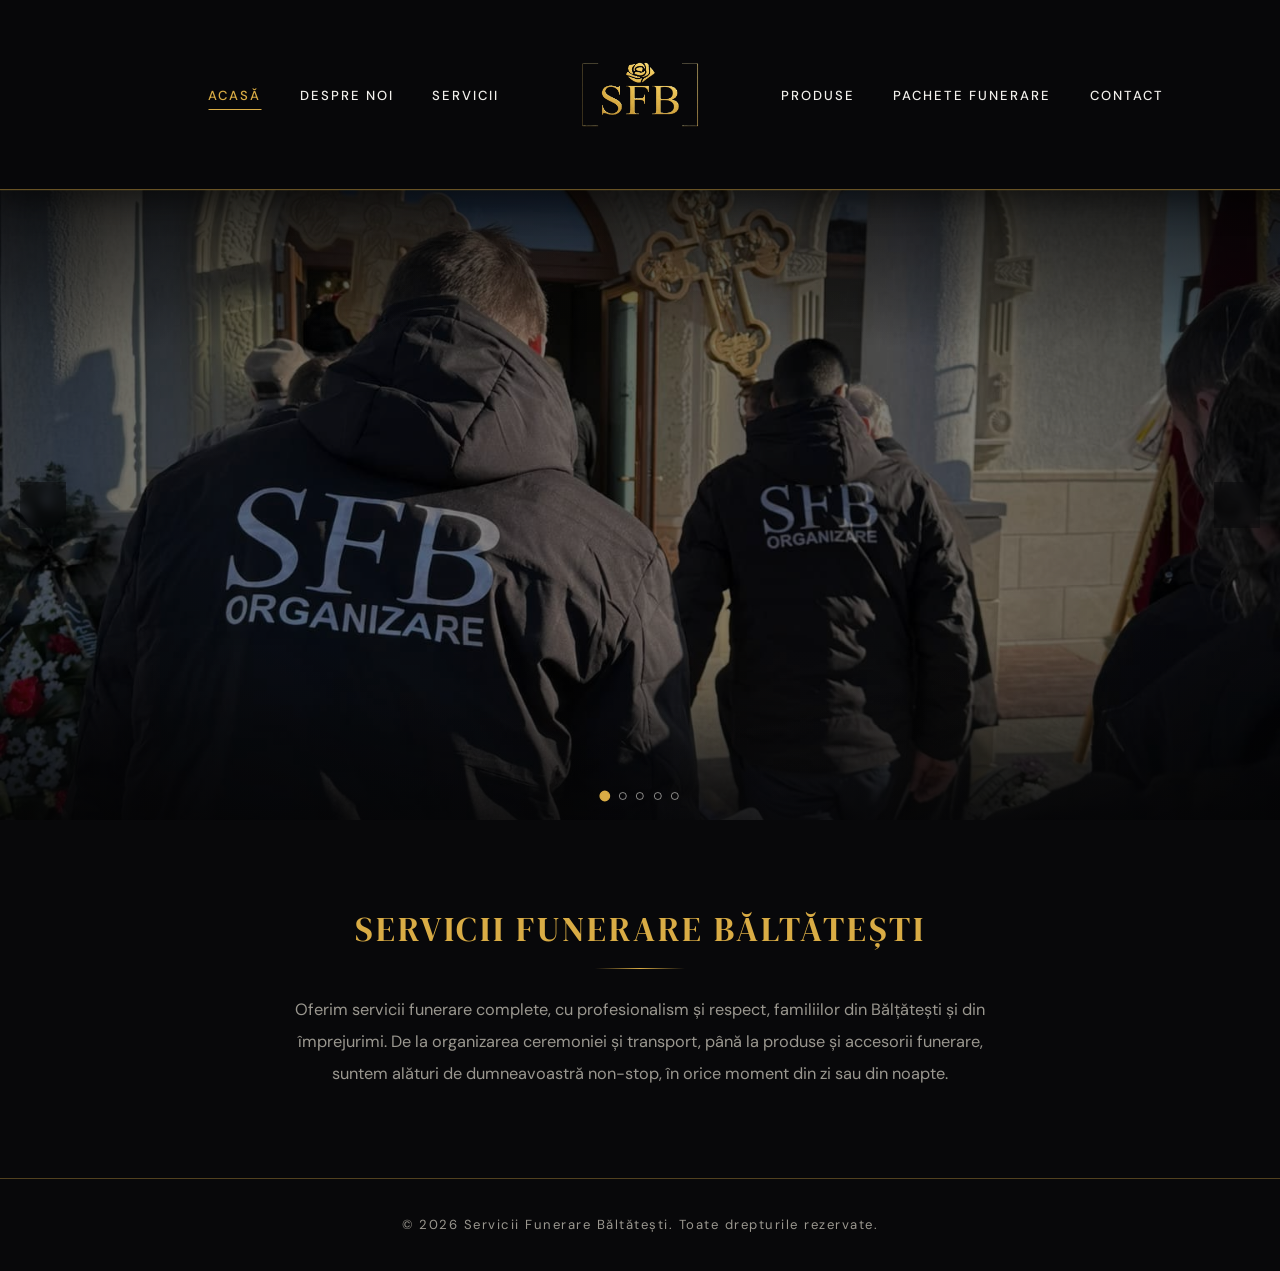
==== index.html @ 8119a098 "90%" ====
<!DOCTYPE html>
<html lang="ro">
<head>
  <meta charset="UTF-8">
  <meta name="viewport" content="width=device-width, initial-scale=1.0">
  <title>Acasă - Site Proiect</title>
  <link rel="preconnect" href="https://fonts.googleapis.com">
  <link rel="preconnect" href="https://fonts.gstatic.com" crossorigin>
  <link href="https://fonts.googleapis.com/css2?family=DM+Serif+Display:ital@0;1&family=DM+Sans:ital,wght@0,400;0,500;0,600;0,700;1,400&display=swap" rel="stylesheet">
  <link rel="stylesheet" href="style.css">
</head>
<body>

  <header>
    <nav>
      <ul class="nav-links nav-links-left">
        <li><a href="index.html" class="active">Acasă</a></li>
        <li><a href="despre.html">Despre noi</a></li>
        <li><a href="servicii.html">Servicii</a></li>
      </ul>
      <a href="index.html" class="logo">
        <!-- ADAUGĂ AICI LOGO-UL: pune fișierul în folderul images/ cu numele logo.png -->
        <img src="images/logo.png" alt="Logo firmă" class="logo-img">
      </a>
      <ul class="nav-links nav-links-right">
        <li><a href="produse.html">Produse</a></li>
        <li><a href="pachete.html">Pachete funerare</a></li>
        <li><a href="contact.html">Contact</a></li>
      </ul>
    </nav>
  </header>

  <main>
    <section id="acasa" class="hero">
      <div class="slideshow">
        <div class="slides">
          <!-- ADAUGĂ AICI IMAGINILE DE PREZENTARE: images/slide-1.jpg ... slide-5.jpg (poți adăuga oricâte, copiind blocul .slide) -->
          <div class="slide active">
            <img src="images/slide-1.jpg" alt="Imagine 1">
          </div>
          <div class="slide">
            <img src="images/slide-2.jpg" alt="Imagine 2">
          </div>
          <div class="slide">
            <img src="images/slide-3.jpg" alt="Imagine 3">
          </div>
          <div class="slide">
            <img src="images/slide-4.jpg" alt="Imagine 4">
          </div>
          <div class="slide">
            <img src="images/slide-5.jpg" alt="Imagine 5">
          </div>
        </div>

        <button class="slide-btn prev" id="prevBtn" aria-label="Slide anterior">&#10094;</button>
        <button class="slide-btn next" id="nextBtn" aria-label="Slide următor">&#10095;</button>

        <div class="slide-dots" id="slideDots"></div>
      </div>
    </section>

    <section class="intro">
      <h2>Servicii Funerare Băltătești</h2>
      <p>
        Oferim servicii funerare complete, cu profesionalism și respect, familiilor din Bălțătești și din
        împrejurimi. De la organizarea ceremoniei și transport, până la produse și accesorii funerare, suntem
        alături de dumneavoastră non-stop, în orice moment din zi sau din noapte.
      </p>
    </section>
  </main>

  <footer>
    <p>&copy; 2026 Servicii Funerare Băltătești. Toate drepturile rezervate.</p>
  </footer>

  <script src="script.js"></script>
</body>
</html>
---- style.css ----
:root {
  --black: #08080a;
  --black-soft: #121214;
  --black-elev: #17171a;
  --gold: #d9ac45;
  --gold-light: #e7bd51;
  --gold-deep: #a8801f;
  --gold-linie: linear-gradient(90deg, transparent, var(--gold), transparent);
  --white: #f2f0ec;
  --gray: #9a978f;
  --bordura: #232326;
  --umbra: 0 18px 45px rgba(0, 0, 0, 0.55);
  --umbra-aur: 0 14px 40px rgba(217, 172, 69, 0.14);

  /* înălțimea header-ului — folosită de barele fixate; valori fixe, fără măsurători */
  --header-h: 190px;
  --scroll-offset: 270px;
}

html.pagina-derulata {
  --header-h: 96px;
  --scroll-offset: 190px;
}

* {
  margin: 0;
  padding: 0;
  box-sizing: border-box;
}

html {
  scroll-behavior: smooth;
}

body {
  font-family: "DM Sans", "Segoe UI", Arial, Helvetica, sans-serif;
  font-size: 17px;
  line-height: 1.7;
  color: var(--white);
  background: var(--black);
  min-height: 100vh;
  display: flex;
  flex-direction: column;
  /* spațiu constant pentru header-ul fix — nu se schimbă când header-ul se strânge,
     ca înălțimea paginii să rămână stabilă și să nu apară tremurat la derulare */
  padding-top: 190px;
}

main {
  flex: 1;
}

h1,
h2,
h3 {
  font-family: "DM Serif Display", Georgia, "Times New Roman", serif;
  font-weight: 400;
  line-height: 1.25;
}

::selection {
  background: var(--gold);
  color: var(--black);
}

/* linie aurie subțire, folosită sub titlurile de secțiune */
.linie-aur::after {
  content: "";
  display: block;
  width: 90px;
  height: 1px;
  margin: 1.1rem auto 0;
  background: var(--gold-linie);
}

/* ===== HEADER ===== */
header {
  background: rgba(8, 8, 10, 0.92);
  backdrop-filter: blur(10px);
  border-bottom: 1px solid rgba(217, 172, 69, 0.45);
  box-shadow: 0 1px 0 rgba(217, 172, 69, 0.08), 0 10px 30px rgba(0, 0, 0, 0.45);
  padding: 0 2rem;
  height: 190px;
  position: fixed;
  top: 0;
  left: 0;
  right: 0;
  z-index: 100;
  overflow: visible;
}

/* la derulare, header-ul se strânge ca să nu ocupe tot ecranul */
html.pagina-derulata header {
  height: 96px;
}

header nav {
  display: grid;
  grid-template-columns: 1fr auto 1fr;
  column-gap: 3.5rem;
  align-items: center;
  max-width: 1250px;
  height: 100%;
  margin: 0 auto;
}

.logo {
  grid-column: 2;
  justify-self: center;
  display: flex;
  align-items: center;
  text-decoration: none;
  height: 100%;
}

.logo-img {
  height: 170px;
  width: auto;
  object-fit: contain;
}

html.pagina-derulata .logo-img {
  height: 78px;
}

.nav-links {
  list-style: none;
  display: flex;
  align-items: center;
  gap: 2.4rem;
}

.nav-links-left {
  grid-column: 1;
  justify-self: end;
}

.nav-links-right {
  grid-column: 3;
  justify-self: start;
}

.nav-links a {
  position: relative;
  color: var(--white);
  text-decoration: none;
  font-size: 0.82rem;
  font-weight: 500;
  letter-spacing: 2px;
  text-transform: uppercase;
  padding-bottom: 6px;
  transition: color 0.35s ease;
}

.nav-links a::after {
  content: "";
  position: absolute;
  left: 50%;
  bottom: 0;
  width: 0;
  height: 1px;
  background: var(--gold);
  transform: translateX(-50%);
  transition: width 0.35s ease;
}

.nav-links a:hover,
.nav-links a.active {
  color: var(--gold);
}

.nav-links a:hover::after,
.nav-links a.active::after {
  width: 100%;
}

/* ===== MENIU MOBIL (ascuns pe desktop) ===== */
.meniu-toggle {
  display: none;
  flex-direction: column;
  align-items: center;
  justify-content: center;
  gap: 6px;
  padding: 0.3rem 0.2rem;
  background: none;
  border: none;
  cursor: pointer;
}

.meniu-linii {
  display: flex;
  flex-direction: column;
  gap: 5px;
}

.meniu-linii span {
  display: block;
  width: 26px;
  height: 1px;
  background: var(--gold);
  transition: transform 0.35s ease, opacity 0.25s ease;
}

.meniu-eticheta {
  color: var(--gold);
  font-family: "DM Sans", sans-serif;
  font-size: 0.58rem;
  font-weight: 500;
  letter-spacing: 2px;
  text-transform: uppercase;
  line-height: 1;
}

html.meniu-deschis .meniu-linii span:nth-child(1) {
  transform: translateY(6px) rotate(45deg);
}

html.meniu-deschis .meniu-linii span:nth-child(2) {
  opacity: 0;
}

html.meniu-deschis .meniu-linii span:nth-child(3) {
  transform: translateY(-6px) rotate(-45deg);
}

.meniu-mobil {
  display: none;
  position: fixed;
  inset: 0;
  z-index: 200;
  background: rgba(8, 8, 10, 0.985);
  backdrop-filter: blur(12px);
  padding: 6rem 2rem 3rem;
  overflow-y: auto;
}

html.meniu-deschis .meniu-mobil {
  display: block;
  animation: apareMeniu 0.3s ease;
}

@keyframes apareMeniu {
  from {
    opacity: 0;
    transform: translateY(-10px);
  }
  to {
    opacity: 1;
    transform: translateY(0);
  }
}

.meniu-mobil ul {
  list-style: none;
  max-width: 380px;
  margin: 0 auto;
}

.meniu-mobil li {
  border-bottom: 1px solid var(--bordura);
}

.meniu-mobil li:last-child {
  border-bottom: none;
}

.meniu-mobil a {
  display: block;
  padding: 1.25rem 0.5rem;
  color: var(--white);
  text-decoration: none;
  font-family: "DM Serif Display", Georgia, serif;
  font-size: 1.5rem;
  letter-spacing: 0.5px;
  text-align: center;
  transition: color 0.3s ease;
}

.meniu-mobil a.active {
  color: var(--gold);
}

html.meniu-deschis body,
html.meniu-deschis {
  overflow: hidden;
}

/* ===== SLIDESHOW / HERO ===== */
.hero {
  width: 100%;
}

.slideshow {
  position: relative;
  width: 100%;
  height: 70vh;
  min-height: 420px;
  overflow: hidden;
  background: var(--black-soft);
}

.slides {
  position: relative;
  width: 100%;
  height: 100%;
}

.slide {
  position: absolute;
  inset: 0;
  opacity: 0;
  transition: opacity 0.8s ease-in-out;
}

.slide.active {
  opacity: 1;
}

.slide img {
  width: 100%;
  height: 100%;
  object-fit: cover;
  display: block;
  filter: brightness(0.5) saturate(0.9);
}

/* vignetă subtilă, pentru un aspect mai cinematografic */
.slideshow::after {
  content: "";
  position: absolute;
  inset: 0;
  pointer-events: none;
  background: radial-gradient(ellipse at center, transparent 45%, rgba(0, 0, 0, 0.55) 100%),
    linear-gradient(to bottom, rgba(8, 8, 10, 0.45) 0%, transparent 25%, transparent 70%, rgba(8, 8, 10, 0.75) 100%);
  z-index: 2;
}

.slide-btn {
  position: absolute;
  top: 50%;
  transform: translateY(-50%);
  background: rgba(8, 8, 10, 0.45);
  backdrop-filter: blur(4px);
  border: 1px solid rgba(217, 172, 69, 0.55);
  color: var(--gold);
  width: 46px;
  height: 46px;
  border-radius: 50%;
  cursor: pointer;
  font-size: 1.1rem;
  transition: background 0.35s ease, color 0.35s ease, border-color 0.35s ease;
  z-index: 5;
}

.slide-btn:hover {
  background: var(--gold);
  border-color: var(--gold);
  color: var(--black);
}

.slide-btn.prev {
  left: 20px;
}

.slide-btn.next {
  right: 20px;
}

.slide-dots {
  position: absolute;
  bottom: 20px;
  left: 50%;
  transform: translateX(-50%);
  display: flex;
  gap: 0.6rem;
  z-index: 5;
}

.slide-dots .dot {
  width: 8px;
  height: 8px;
  border-radius: 50%;
  background: transparent;
  border: 1px solid rgba(242, 240, 236, 0.55);
  cursor: pointer;
  padding: 0;
  transition: background 0.35s ease, border-color 0.35s ease, transform 0.35s ease;
}

.slide-dots .dot.active {
  background: var(--gold);
  border-color: var(--gold);
  transform: scale(1.35);
}

/* ===== INTRO PAGINA ACASĂ ===== */
.intro {
  padding: 5.5rem 2rem;
  max-width: 780px;
  margin: 0 auto;
  text-align: center;
}

.intro h2 {
  font-size: 2.1rem;
  color: var(--gold);
  letter-spacing: 3px;
  text-transform: uppercase;
  margin-bottom: 1.6rem;
  position: relative;
}

.intro h2::after {
  content: "";
  display: block;
  width: 90px;
  height: 1px;
  margin: 1.1rem auto 0;
  background: var(--gold-linie);
}

.intro p {
  color: var(--gray);
  line-height: 1.95;
  font-size: 1.02rem;
}

/* ===== PRODUSE / PACHETE ===== */
.produse {
  padding: 4rem 2rem;
  max-width: 1200px;
  margin: 0 auto;
  text-align: center;
}

.produse h1 {
  font-size: 2.4rem;
  color: var(--gold);
  text-transform: uppercase;
  letter-spacing: 3px;
  margin-bottom: 0.6rem;
}

.produse-subtitle {
  color: var(--gray);
  margin-bottom: 2.5rem;
  font-size: 1.02rem;
}

/* ===== CĂUTARE PRODUSE ===== */
.produse-search {
  position: relative;
  display: flex;
  align-items: center;
}

.cautare-toggle {
  display: flex;
  align-items: center;
  justify-content: center;
  width: 34px;
  height: 34px;
  border: 1px solid var(--gold);
  border-radius: 4px;
  background: transparent;
  color: var(--gold);
  cursor: pointer;
  transition: background 0.3s, color 0.3s;
}

.cautare-toggle svg {
  width: 16px;
  height: 16px;
}

.cautare-toggle:hover {
  background: var(--gold);
  color: var(--black);
}

.produse-search input {
  display: none;
  width: 160px;
  padding: 0.4rem 0.7rem;
  font-size: 0.85rem;
  font-family: inherit;
  border: 1px solid var(--gold);
  border-radius: 4px;
  background: var(--black-soft);
  color: var(--white);
}

.produse-search.deschisa .cautare-toggle {
  display: none;
}

.produse-search.deschisa input {
  display: block;
}

.produse-search input:focus {
  outline: none;
}

.cautare-rezultate {
  display: none;
  position: absolute;
  top: calc(100% + 8px);
  right: 0;
  width: 280px;
  background: var(--black-elev);
  border: 1px solid rgba(217, 172, 69, 0.5);
  border-radius: 4px;
  box-shadow: var(--umbra);
  overflow: hidden;
  z-index: 60;
  max-height: 360px;
  overflow-y: auto;
}

.cautare-rezultate.active {
  display: block;
}

.cautare-item {
  display: flex;
  align-items: center;
  gap: 0.8rem;
  padding: 0.6rem 1rem;
  color: var(--white);
  text-decoration: none;
  border-bottom: 1px solid var(--bordura);
  transition: background 0.3s ease, color 0.3s ease;
}

.cautare-item:last-child {
  border-bottom: none;
}

.cautare-item:hover {
  background: rgba(217, 172, 69, 0.12);
  color: var(--gold);
}

.cautare-item img,
.cautare-item-fara-poza {
  width: 36px;
  height: 36px;
  object-fit: cover;
  border-radius: 4px;
  flex-shrink: 0;
  display: flex;
  align-items: center;
  justify-content: center;
  background: var(--black);
}

.cautare-gol {
  padding: 0.8rem 1rem;
  color: var(--gray);
  font-style: italic;
}

/* ===== SUBCATEGORII (sicrie, prosoape, lenjerii, veselă) ===== */
.subcategorie {
  margin-bottom: 2.5rem;
}

.subcategorie-titlu {
  color: var(--gold);
  font-size: 0.85rem;
  font-family: "DM Sans", sans-serif;
  font-weight: 500;
  text-transform: uppercase;
  letter-spacing: 3px;
  margin-bottom: 1.4rem;
  padding-bottom: 0.7rem;
  border-bottom: 1px solid var(--bordura);
}

/* bara de filtre (categorii + subcategorii) rămâne fixată sub header */
.produse-filtre {
  position: sticky;
  top: var(--header-h, 190px);
  z-index: 50;
  margin-bottom: 3.5rem;
  background: rgba(8, 8, 10, 0.96);
  backdrop-filter: blur(10px);
  border-top: 1px solid var(--bordura);
  border-bottom: 1px solid var(--bordura);
}

.filtre-rand {
  display: flex;
  align-items: center;
  justify-content: center;
  gap: 1.2rem;
  padding: 1.1rem 1.2rem;
}

.categorii-nav {
  display: flex;
  flex-wrap: wrap;
  justify-content: center;
  align-items: center;
  gap: 0.5rem 1.4rem;
  min-width: 0;
}

.categorie-btn {
  position: relative;
  background: none;
  border: none;
  color: var(--gray);
  font-family: "DM Sans", sans-serif;
  font-size: 0.78rem;
  font-weight: 500;
  letter-spacing: 2px;
  text-transform: uppercase;
  padding: 0.5rem 0.2rem;
  cursor: pointer;
  transition: color 0.35s ease;
}

.categorie-btn::after {
  content: "";
  position: absolute;
  left: 0;
  right: 0;
  bottom: 0;
  height: 1px;
  background: var(--gold);
  transform: scaleX(0);
  transition: transform 0.35s ease;
}

.categorie-btn:hover {
  color: var(--gold-light);
}

.categorie-btn:hover::after {
  transform: scaleX(0.6);
}

.categorie-btn.active {
  color: var(--gold);
}

.categorie-btn.active::after {
  transform: scaleX(1);
}

/* ===== INDICIU DE DERULARE LATERALĂ (doar pe telefon) ===== */
.derulare-hint {
  display: none;
  text-align: center;
  color: var(--gray);
  font-size: 0.62rem;
  letter-spacing: 1.5px;
  text-transform: uppercase;
  padding: 0 1rem 0.7rem;
  transition: opacity 0.5s ease, max-height 0.5s ease, padding 0.5s ease;
  opacity: 1;
  max-height: 40px;
}

.derulare-hint.ascuns {
  opacity: 0;
  max-height: 0;
  padding-bottom: 0;
  pointer-events: none;
}

.hint-sageata {
  color: var(--gold);
  display: inline-block;
  animation: pulsHint 1.8s ease-in-out infinite;
}

@keyframes pulsHint {
  0%,
  100% {
    opacity: 0.35;
  }
  50% {
    opacity: 1;
  }
}

/* ===== BARA DE SUBCATEGORII ===== */
.subcategorii-nav {
  display: none;
  flex-wrap: wrap;
  justify-content: center;
  gap: 0.5rem 1.8rem;
  padding: 0 1rem 0.9rem;
  border-top: 1px solid var(--bordura);
  padding-top: 0.9rem;
}

.subcategorii-nav.active {
  display: flex;
}

.subcategorie-btn {
  position: relative;
  background: none;
  border: none;
  color: var(--gray);
  font-family: "DM Sans", sans-serif;
  font-size: 0.72rem;
  font-weight: 500;
  letter-spacing: 2px;
  text-transform: uppercase;
  padding: 0.35rem 0.2rem;
  cursor: pointer;
  transition: color 0.35s ease;
}

.subcategorie-btn::after {
  content: "";
  position: absolute;
  left: 0;
  right: 0;
  bottom: 0;
  height: 1px;
  background: var(--gold);
  transform: scaleX(0);
  transition: transform 0.35s ease;
}

.subcategorie-btn:hover {
  color: var(--gold-light);
}

.subcategorie-btn.active {
  color: var(--gold);
}

.subcategorie-btn.active::after {
  transform: scaleX(1);
}

.categorie {
  scroll-margin-top: var(--scroll-offset, 250px);
  margin-bottom: 5rem;
  text-align: left;
}

.categorie h2 {
  font-size: 1.9rem;
  color: var(--white);
  letter-spacing: 1px;
  margin-bottom: 2rem;
  text-align: center;
}

.categorie h2::after {
  content: "";
  display: block;
  width: 70px;
  height: 1px;
  margin: 0.9rem auto 0;
  background: var(--gold-linie);
}

.produse-grid {
  display: grid;
  grid-template-columns: repeat(5, 1fr);
  gap: 1.5rem;
}

@media (max-width: 1000px) {
  .produse-grid {
    grid-template-columns: repeat(3, 1fr);
  }
}

@media (max-width: 650px) {
  .produse-grid {
    grid-template-columns: repeat(2, 1fr);
  }
}

@media (max-width: 400px) {
  .produse-grid {
    grid-template-columns: 1fr;
  }
}

.categorie-goala {
  color: var(--gray);
  font-style: italic;
}

/* ===== INDICATOR STOC (doar pe pagina produsului) ===== */
.stoc-badge {
  display: inline-flex;
  align-items: center;
  gap: 0.55rem;
  font-size: 0.72rem;
  font-weight: 500;
  text-transform: uppercase;
  letter-spacing: 2.5px;
  padding: 0;
  background: none;
  border: none;
}

.stoc-badge::before {
  content: "";
  width: 6px;
  height: 6px;
  border-radius: 50%;
  background: currentColor;
  box-shadow: 0 0 0 3px rgba(255, 255, 255, 0.06);
}

.produs-detail-info .stoc-badge {
  margin: 0.8rem 0 1.2rem;
}

.stoc-in-stoc {
  color: #7fb886;
}

.stoc-limitat {
  color: var(--gold-light);
}

.stoc-epuizat {
  color: #c98a82;
}

.produs-card {
  background: var(--black-soft);
  border: 1px solid var(--bordura);
  border-radius: 2px;
  overflow: hidden;
  text-align: left;
  transition: border-color 0.4s ease, transform 0.4s ease, box-shadow 0.4s ease;
}

.produs-card:hover {
  border-color: rgba(217, 172, 69, 0.65);
  transform: translateY(-5px);
  box-shadow: var(--umbra-aur);
}

.produs-link {
  display: block;
  color: inherit;
  text-decoration: none;
}

/* ===== GALERIE DE IMAGINI (card produs + pagina de detalii) ===== */
.galerie {
  position: relative;
  width: 100%;
  aspect-ratio: 1 / 1;
  background: linear-gradient(160deg, #1a1a1d 0%, #101012 100%);
  overflow: hidden;
}

.galerie-img {
  width: 100%;
  height: 100%;
  object-fit: contain;
  display: block;
  background: transparent;
  transition: transform 0.6s ease;
}

.produs-card:hover .galerie-img {
  transform: scale(1.04);
}

.galerie-img.zoomable {
  cursor: zoom-in;
}

/* ===== LIGHTBOX (zoom pe imagine) ===== */
body.lightbox-open {
  overflow: hidden;
}

.lightbox {
  display: none;
  position: fixed;
  inset: 0;
  background: rgba(6, 6, 8, 0.96);
  backdrop-filter: blur(6px);
  align-items: center;
  justify-content: center;
  padding: 2rem;
  z-index: 1000;
}

.lightbox.active {
  display: flex;
}

.lightbox-img {
  max-width: 92vw;
  max-height: 88vh;
  object-fit: contain;
  display: block;
}

.lightbox-close {
  position: absolute;
  top: 16px;
  right: 20px;
  background: transparent;
  border: none;
  color: var(--gold);
  font-size: 2.2rem;
  line-height: 1;
  cursor: pointer;
}

.lightbox-close:hover {
  color: var(--gold-light);
}

.lightbox-btn {
  position: absolute;
  top: 50%;
  transform: translateY(-50%);
  background: rgba(10, 10, 10, 0.6);
  border: 1px solid var(--gold);
  color: var(--gold);
  width: 46px;
  height: 46px;
  border-radius: 50%;
  cursor: pointer;
  font-size: 1.1rem;
  transition: background 0.3s;
  z-index: 5;
}

.lightbox-btn:hover {
  background: var(--gold);
  color: var(--black);
}

.lightbox-btn.prev {
  left: 16px;
}

.lightbox-btn.next {
  right: 16px;
}

@media (max-width: 600px) {
  .lightbox-btn {
    width: 38px;
    height: 38px;
  }
}

.gallery-btn {
  position: absolute;
  top: 50%;
  transform: translateY(-50%);
  background: rgba(8, 8, 10, 0.55);
  backdrop-filter: blur(4px);
  border: 1px solid rgba(217, 172, 69, 0.45);
  color: var(--gold);
  width: 34px;
  height: 34px;
  border-radius: 50%;
  cursor: pointer;
  font-size: 0.85rem;
  opacity: 0;
  transition: background 0.35s ease, color 0.35s ease, opacity 0.35s ease;
  z-index: 5;
}

.galerie:hover .gallery-btn,
.galerie-mare .gallery-btn {
  opacity: 1;
}

.gallery-btn:hover {
  background: var(--gold);
  border-color: var(--gold);
  color: var(--black);
}

.gallery-btn.prev {
  left: 10px;
}

.gallery-btn.next {
  right: 10px;
}

.gallery-dots {
  position: absolute;
  bottom: 10px;
  left: 50%;
  transform: translateX(-50%);
  display: flex;
  gap: 0.4rem;
  z-index: 5;
}

.gallery-dot {
  width: 6px;
  height: 6px;
  border-radius: 50%;
  background: rgba(242, 240, 236, 0.35);
  border: none;
  transition: background 0.35s ease, transform 0.35s ease;
}

.gallery-dot.active {
  background: var(--gold);
  transform: scale(1.4);
}

.produs-info {
  padding: 1.3rem 1.2rem 1.4rem;
  border-top: 1px solid var(--bordura);
}

.produs-info h3 {
  color: var(--white);
  font-size: 1.15rem;
  margin-bottom: 0.4rem;
}

.produs-pret {
  color: var(--gold);
  margin-bottom: 1.1rem;
  font-size: 0.95rem;
  letter-spacing: 0.5px;
}

/* acțiunea de pe cardul de produs — link discret, fără chenar */
.produs-actiune {
  display: inline-flex;
  align-items: center;
  gap: 0.45rem;
  color: var(--gray);
  font-family: "DM Sans", sans-serif;
  font-size: 0.72rem;
  font-weight: 500;
  letter-spacing: 1.5px;
  text-transform: uppercase;
  white-space: nowrap;
  padding-bottom: 3px;
  border-bottom: 1px solid transparent;
  transition: color 0.35s ease, border-color 0.35s ease;
}

.produs-actiune-sageata {
  display: inline-block;
  transition: transform 0.35s ease;
}

.produs-card:hover .produs-actiune {
  color: var(--gold);
  border-bottom-color: rgba(217, 172, 69, 0.5);
}

.produs-card:hover .produs-actiune-sageata {
  transform: translateX(4px);
}

.btn-gold {
  display: inline-block;
  position: relative;
  background: transparent;
  color: var(--gold);
  border: 1px solid rgba(217, 172, 69, 0.4);
  padding: 0.7rem 1.6rem;
  border-radius: 2px;
  cursor: pointer;
  font-family: "DM Sans", sans-serif;
  font-size: 0.72rem;
  font-weight: 500;
  letter-spacing: 1.8px;
  white-space: nowrap;
  text-transform: uppercase;
  text-decoration: none;
  overflow: hidden;
  transition: color 0.4s ease, border-color 0.4s ease, background 0.4s ease;
}

.btn-gold:hover {
  color: var(--black);
  border-color: var(--gold);
  background: var(--gold);
}

/* ===== PAGINA DE DETALII PRODUS ===== */
.produs-detail {
  display: grid;
  grid-template-columns: 1fr 1fr;
  gap: 3.5rem;
  max-width: 1100px;
  margin: 0 auto;
  padding: 3.5rem 2rem 5rem;
  align-items: start;
}

.galerie-mare {
  border: 1px solid var(--bordura);
  border-radius: 2px;
  box-shadow: var(--umbra);
}

.produs-detail-info h1 {
  font-size: 2.4rem;
  color: var(--white);
  letter-spacing: 0.5px;
  margin: 1.2rem 0 0.3rem;
}

.produs-detail-back {
  color: var(--gray);
  text-decoration: none;
  font-size: 0.75rem;
  font-weight: 500;
  text-transform: uppercase;
  letter-spacing: 2.5px;
  transition: color 0.35s ease;
}

.produs-detail-back:hover {
  color: var(--gold);
}

.produs-detail-pret {
  color: var(--gold);
  font-size: 1.6rem;
  font-family: "DM Serif Display", Georgia, serif;
  margin-bottom: 1.8rem;
}

.produs-detail-specs {
  list-style: none;
  border-top: 1px solid var(--bordura);
  padding: 0.4rem 0 0;
  margin-bottom: 1.8rem;
}

.produs-detail-specs li {
  display: flex;
  justify-content: space-between;
  gap: 1.5rem;
  padding: 0.85rem 0;
  color: var(--white);
  border-bottom: 1px solid var(--bordura);
  font-size: 0.95rem;
}

.produs-detail-specs strong {
  color: var(--gray);
  font-weight: 500;
  font-size: 0.72rem;
  text-transform: uppercase;
  letter-spacing: 2px;
  margin-right: 0.4rem;
}

.produs-detail-descriere {
  color: var(--gray);
}

.produs-negasit {
  grid-column: 1 / -1;
  text-align: center;
  padding: 4rem 2rem;
  color: var(--gray);
}

.produs-detail:has(.produs-negasit) {
  grid-template-columns: 1fr;
  text-align: center;
}

@media (max-width: 800px) {
  .produs-detail {
    grid-template-columns: 1fr;
  }
}

/* ===== PAGINI SIMPLE (fallback) ===== */
.page-content {
  padding: 5rem 2rem;
  max-width: 800px;
  margin: 0 auto;
  min-height: 50vh;
  text-align: center;
}

.page-content h1 {
  font-size: 2.2rem;
  color: var(--gold);
  text-transform: uppercase;
  letter-spacing: 2px;
  margin-bottom: 1rem;
}

.page-content p {
  color: var(--gray);
}

/* ===== SERVICII ===== */
.servicii-page {
  padding: 4.5rem 2rem 5rem;
  max-width: 1100px;
  margin: 0 auto;
  text-align: center;
}

.servicii-page h1 {
  font-size: 2.4rem;
  color: var(--gold);
  text-transform: uppercase;
  letter-spacing: 3px;
  margin-bottom: 0.6rem;
}

.servicii-grid {
  display: grid;
  grid-template-columns: repeat(3, 1fr);
  gap: 2rem;
  margin-top: 3rem;
  text-align: left;
}

@media (max-width: 900px) {
  .servicii-grid {
    grid-template-columns: repeat(2, 1fr);
  }
}

@media (max-width: 600px) {
  .servicii-grid {
    grid-template-columns: 1fr;
  }
}

.serviciu-card {
  background: var(--black-soft);
  border: 1px solid var(--bordura);
  border-radius: 2px;
  overflow: hidden;
  transition: border-color 0.4s ease, transform 0.4s ease, box-shadow 0.4s ease;
}

.serviciu-card:hover {
  border-color: rgba(217, 172, 69, 0.65);
  transform: translateY(-5px);
  box-shadow: var(--umbra-aur);
}

.serviciu-card img {
  width: 100%;
  aspect-ratio: 16 / 10;
  object-fit: cover;
  display: block;
  filter: grayscale(0.25) brightness(0.9);
  transition: filter 0.5s ease, transform 0.6s ease;
}

.serviciu-card:hover img {
  filter: grayscale(0) brightness(1);
  transform: scale(1.03);
}

.serviciu-info {
  padding: 1.5rem 1.4rem 1.7rem;
}

.serviciu-info h3 {
  color: var(--white);
  font-size: 1.25rem;
  margin-bottom: 0.6rem;
}

.serviciu-info h3::after {
  content: "";
  display: block;
  width: 34px;
  height: 1px;
  margin: 0.8rem 0 0;
  background: var(--gold);
  opacity: 0.7;
}

.serviciu-info p {
  color: var(--gray);
  font-size: 0.93rem;
  line-height: 1.8;
  margin-top: 0.9rem;
}

/* ===== DESPRE NOI ===== */
.despre-page {
  display: grid;
  grid-template-columns: 1fr 1fr;
  gap: 3rem;
  max-width: 1200px;
  margin: 0 auto;
  padding: 4rem 2rem;
  align-items: center;
}

.despre-colaj {
  position: relative;
  height: 460px;
}

.despre-img {
  position: absolute;
  border-radius: 2px;
  object-fit: cover;
  border: 1px solid var(--bordura);
  box-shadow: var(--umbra);
  filter: grayscale(0.2);
  transition: filter 0.5s ease;
}

.despre-colaj:hover .despre-img {
  filter: grayscale(0);
}

.despre-img-mare {
  top: 0;
  left: 0;
  width: 60%;
  height: 100%;
}

.despre-img-mica-1 {
  top: 0;
  right: 0;
  width: 44%;
  height: 47%;
}

.despre-img-mica-2 {
  bottom: 0;
  right: 0;
  width: 44%;
  height: 47%;
}

.despre-eticheta {
  display: block;
  color: var(--gold);
  font-size: 0.75rem;
  font-weight: 500;
  font-style: normal;
  text-transform: uppercase;
  letter-spacing: 3.5px;
  margin-bottom: 1rem;
}

.despre-text h1 {
  font-size: 2.6rem;
  color: var(--white);
  margin-bottom: 1.8rem;
  line-height: 1.25;
}

.despre-text h1::after {
  content: "";
  display: block;
  width: 60px;
  height: 1px;
  margin-top: 1.5rem;
  background: var(--gold);
  opacity: 0.75;
}

.despre-text p {
  color: var(--gray);
  margin-bottom: 1.1rem;
  line-height: 1.95;
}

@media (max-width: 800px) {
  .despre-page {
    grid-template-columns: 1fr;
  }

  .despre-colaj {
    height: 320px;
  }
}

/* ===== CONTACT ===== */
.contact-page {
  padding: 4.5rem 2rem 5rem;
  max-width: 1100px;
  margin: 0 auto;
}

.contact-page h1 {
  font-size: 2.4rem;
  color: var(--gold);
  text-transform: uppercase;
  letter-spacing: 3px;
  margin-bottom: 1.8rem;
  text-align: center;
}

.contact-page h1::after {
  content: "";
  display: block;
  width: 90px;
  height: 1px;
  margin: 1.1rem auto 0;
  background: var(--gold-linie);
}

.contact-grid {
  display: grid;
  grid-template-columns: 1fr 1.3fr;
  gap: 2.5rem;
  align-items: center;
}

.contact-info {
  display: flex;
  flex-direction: column;
}

.contact-descriere {
  color: var(--gray);
  max-width: 900px;
  margin: 0 auto 3rem;
  line-height: 1.8;
  text-align: center;
  font-size: 1.15rem;
}

.contact-detalii {
  display: flex;
  flex-direction: column;
}

.contact-rand {
  display: flex;
  flex-direction: column;
  gap: 0.35rem;
  padding: 1.2rem 0;
  border-bottom: 1px solid var(--bordura);
}

.contact-rand:first-child {
  padding-top: 0;
}

.contact-rand dt {
  color: var(--gold);
  font-size: 0.72rem;
  font-weight: 500;
  text-transform: uppercase;
  letter-spacing: 2.5px;
}

.contact-rand dd {
  color: var(--white);
  font-size: 1.1rem;
}

.contact-rand a {
  color: var(--white);
  text-decoration: none;
  transition: color 0.35s ease;
}

.contact-rand a:hover {
  color: var(--gold);
}

.contact-social {
  display: inline-flex;
  align-items: center;
  align-self: flex-start;
  gap: 0.6rem;
  margin-top: 1.8rem;
  padding: 0.7rem 1.5rem;
  border: 1px solid rgba(217, 172, 69, 0.55);
  border-radius: 2px;
  color: var(--gold);
  text-decoration: none;
  font-size: 0.76rem;
  font-weight: 500;
  letter-spacing: 2.5px;
  text-transform: uppercase;
  transition: background 0.4s ease, color 0.4s ease, border-color 0.4s ease;
}

.contact-social svg {
  width: 17px;
  height: 17px;
}

.contact-social:hover {
  background: var(--gold);
  border-color: var(--gold);
  color: var(--black);
}

.contact-harta {
  height: 420px;
  border-radius: 2px;
  overflow: hidden;
  border: 1px solid var(--bordura);
  box-shadow: var(--umbra);
  filter: grayscale(0.35) contrast(1.05);
  transition: filter 0.5s ease;
}

.contact-harta:hover {
  filter: grayscale(0);
}

/* ===== PACHETE FUNERARE ===== */
.pachete-page {
  padding: 4.5rem 2rem 5rem;
  max-width: 1200px;
  margin: 0 auto;
  text-align: center;
}

.pachete-page h1 {
  font-size: 2.4rem;
  color: var(--gold);
  text-transform: uppercase;
  letter-spacing: 3px;
  margin-bottom: 0.6rem;
}

.pachete-grid {
  display: grid;
  grid-template-columns: repeat(auto-fit, minmax(290px, 1fr));
  gap: 2rem;
  margin-top: 3.5rem;
  align-items: stretch;
}

.pachet-card {
  position: relative;
  background: linear-gradient(180deg, var(--black-elev) 0%, var(--black-soft) 100%);
  border: 1px solid var(--bordura);
  border-radius: 2px;
  text-align: left;
  transition: border-color 0.4s ease, transform 0.4s ease, box-shadow 0.4s ease;
  display: flex;
  flex-direction: column;
}

.pachet-card:hover {
  border-color: rgba(217, 172, 69, 0.65);
  transform: translateY(-5px);
  box-shadow: var(--umbra-aur);
}

.pachet-recomandat {
  border-color: rgba(217, 172, 69, 0.7);
  box-shadow: var(--umbra-aur);
}

.pachet-eticheta {
  position: absolute;
  top: 0;
  right: 1.4rem;
  background: linear-gradient(180deg, var(--gold-light), var(--gold-deep));
  color: var(--black);
  font-size: 0.68rem;
  font-weight: 700;
  text-transform: uppercase;
  letter-spacing: 2px;
  padding: 0.45rem 1rem;
  border-radius: 0 0 2px 2px;
}

.pachet-info {
  padding: 2rem 1.6rem;
  display: flex;
  flex-direction: column;
  flex: 1;
}

.pachet-info h3 {
  color: var(--white);
  font-size: 1.4rem;
  margin-bottom: 0.5rem;
}

.pachet-pret {
  color: var(--gold);
  font-family: "DM Serif Display", Georgia, serif;
  font-size: 1.55rem;
  margin-bottom: 1.5rem;
  padding-bottom: 1.3rem;
  border-bottom: 1px solid var(--bordura);
}

.pachet-lista {
  list-style: none;
  margin-bottom: 1.4rem;
}

.pachet-lista li {
  color: var(--white);
  padding: 0.5rem 0 0.5rem 1.6rem;
  position: relative;
  font-size: 0.9rem;
  line-height: 1.6;
}

.pachet-lista li::before {
  content: "";
  position: absolute;
  left: 0;
  top: 1.05rem;
  width: 7px;
  height: 7px;
  border-right: 1px solid var(--gold);
  border-bottom: 1px solid var(--gold);
  transform: rotate(45deg);
}

.pachet-descriere {
  color: var(--gray);
  font-size: 0.9rem;
  line-height: 1.8;
  margin-bottom: 1.6rem;
  padding-top: 1.2rem;
  border-top: 1px solid var(--bordura);
  flex: 1;
}

.pachet-info .btn-gold {
  align-self: flex-start;
}

.pachete-nota {
  color: var(--gray);
  font-size: 0.85rem;
  font-style: italic;
  text-align: center;
  margin-top: 2.5rem;
}

@media (max-width: 800px) {
  .contact-grid {
    grid-template-columns: 1fr;
  }

  .contact-harta {
    height: 300px;
  }
}

/* ===== FOOTER ===== */
footer {
  text-align: center;
  padding: 2.2rem 1.5rem;
  background: var(--black);
  border-top: 1px solid rgba(217, 172, 69, 0.35);
  color: var(--gray);
  font-size: 0.82rem;
  letter-spacing: 1.5px;
}

/* ===== MOBIL ===== */
@media (max-width: 700px) {
  /* pe telefon header-ul rămâne blocat sus (compact), ca meniul să fie mereu la îndemână */
  :root {
    --header-h: 112px;
    --scroll-offset: 130px;
  }

  html.pagina-derulata {
    --header-h: 68px;
    --scroll-offset: 96px;
  }

  body {
    padding-top: 112px;
  }

  header {
    height: 112px;
    padding: 0 1.2rem;
  }

  html.pagina-derulata header {
    height: 68px;
  }

  html.pagina-derulata .logo-img {
    height: 46px;
  }

  /* pe telefon: logo centrat, meniul se deschide din butonul hamburger */
  header nav {
    display: flex;
    position: relative;
    justify-content: center;
    align-items: center;
    height: 100%;
    max-width: none;
  }

  .logo {
    height: 100%;
    justify-content: center;
  }

  .logo-img {
    height: 82px;
  }

  .nav-links {
    display: none;
  }

  .meniu-toggle {
    display: flex;
    position: absolute;
    right: 0;
    top: 50%;
    transform: translateY(-50%);
  }

  /* cât timp meniul e deschis, butonul (devenit X) stă deasupra panoului */
  html.meniu-deschis .meniu-toggle {
    position: fixed;
    top: 1.3rem;
    right: 1.3rem;
    transform: none;
    z-index: 300;
  }

  /* pe telefon bara de filtre nu se mai lipește sus — se derulează odată cu pagina */
  .produse-filtre {
    position: static;
    margin-bottom: 2.5rem;
  }

  .derulare-hint {
    display: block;
  }

  .filtre-rand {
    gap: 0.8rem;
    padding: 0.9rem 1rem;
  }

  /* categoriile stau pe un singur rând, care se trage lateral cu degetul */
  .categorii-nav {
    flex: 1;
    flex-wrap: nowrap;
    justify-content: flex-start;
    overflow-x: auto;
    scrollbar-width: none;
    -webkit-overflow-scrolling: touch;
    gap: 1.4rem;
    /* estompare la marginea din dreapta — arată că bara continuă lateral */
    -webkit-mask-image: linear-gradient(90deg, #000 calc(100% - 24px), transparent 100%);
    mask-image: linear-gradient(90deg, #000 calc(100% - 24px), transparent 100%);
  }

  .categorii-nav::-webkit-scrollbar {
    display: none;
  }

  .categorie-btn {
    flex: 0 0 auto;
    font-size: 0.72rem;
    letter-spacing: 1.5px;
  }

  .produse-search {
    flex: 0 0 auto;
    margin-left: 0.4rem;
  }

  .subcategorii-nav {
    flex-wrap: nowrap;
    justify-content: flex-start;
    overflow-x: auto;
    scrollbar-width: none;
    gap: 1.4rem;
    padding: 0.8rem 1.2rem 0.9rem;
  }

  .subcategorii-nav::-webkit-scrollbar {
    display: none;
  }

  .subcategorie-btn {
    flex: 0 0 auto;
  }

  .cautare-rezultate {
    width: min(280px, 90vw);
  }

  .slideshow {
    height: 55vh;
  }

  .produs-detail {
    padding: 2rem 1.2rem;
  }

  .produse h1,
  .servicii-page h1,
  .pachete-page h1,
  .contact-page h1 {
    font-size: 1.8rem;
    letter-spacing: 2px;
  }

  .despre-text h1 {
    font-size: 1.9rem;
  }

  .produs-detail-info h1 {
    font-size: 1.8rem;
  }

  .categorie h2 {
    font-size: 1.5rem;
  }

  .intro {
    padding: 3.5rem 1.5rem;
  }

  .intro h2 {
    font-size: 1.6rem;
  }
}
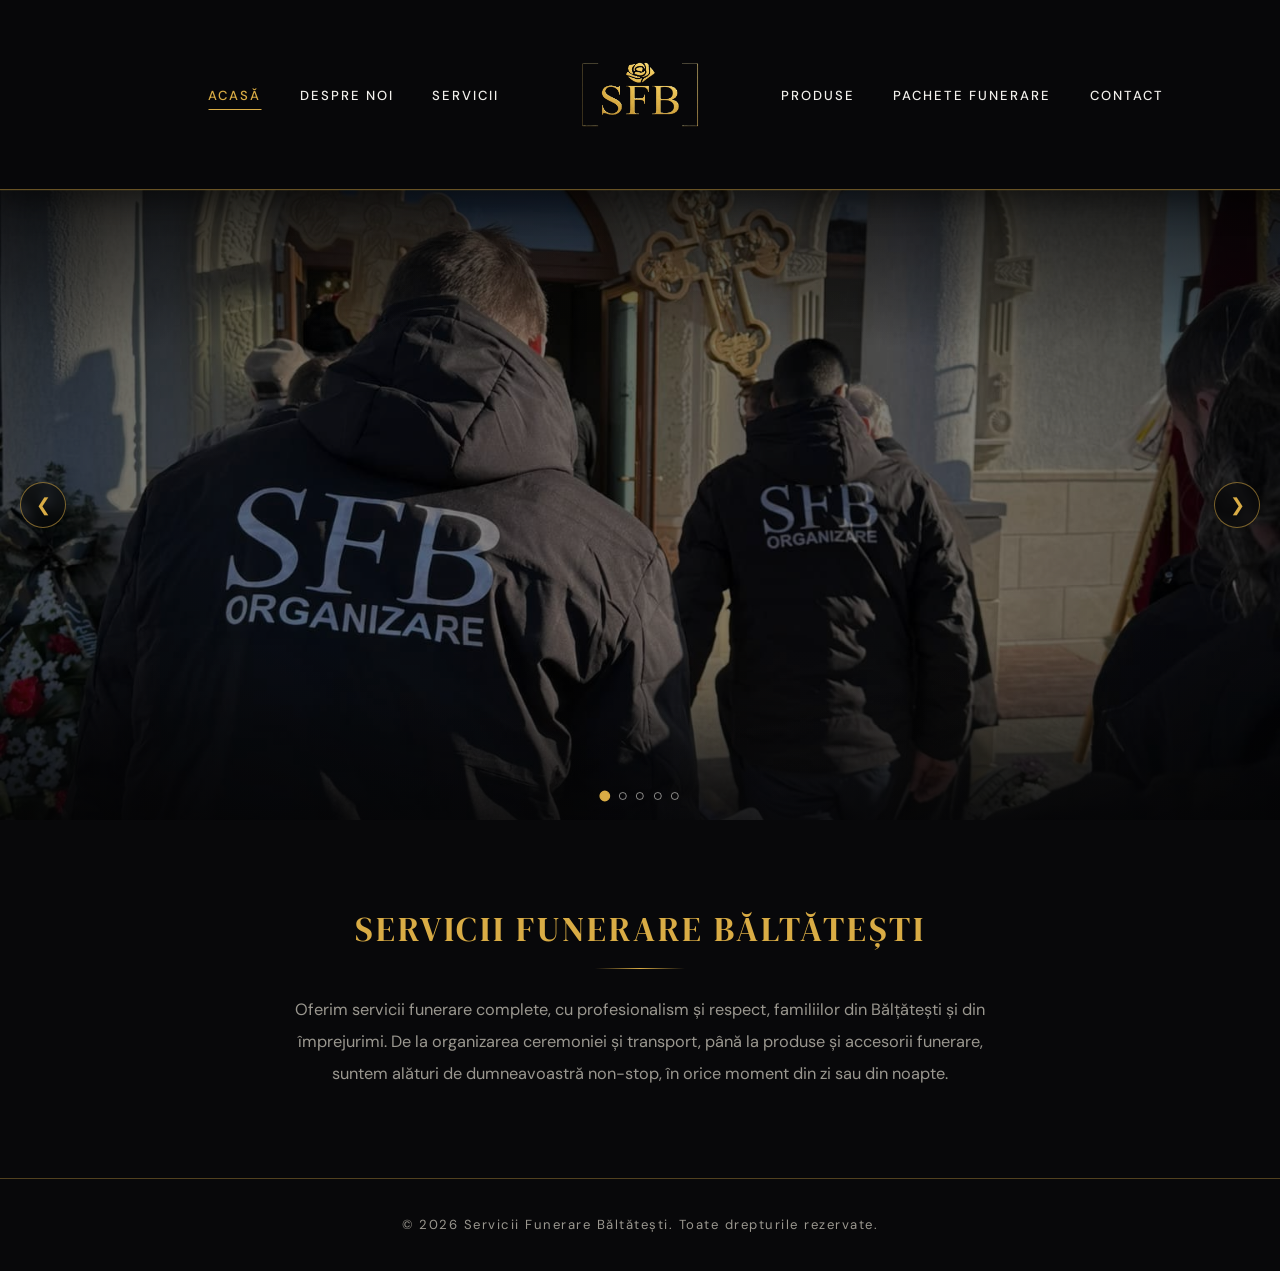
==== commit 147a6479: "debugging" ====
--- a/index.html
+++ b/index.html
@@ -45,10 +45,10 @@
             <img src="images/slide-3.jpg" alt="Imagine 3">
           </div>
           <div class="slide">
-            <img src="images/slide-4.jpg" alt="Imagine 4">
+            <img src="images/logo.png" alt="Imagine 4">
           </div>
           <div class="slide">
-            <img src="images/slide-5.jpg" alt="Imagine 5">
+            <img src="images/logo.png" alt="Imagine 5">
           </div>
         </div>
 
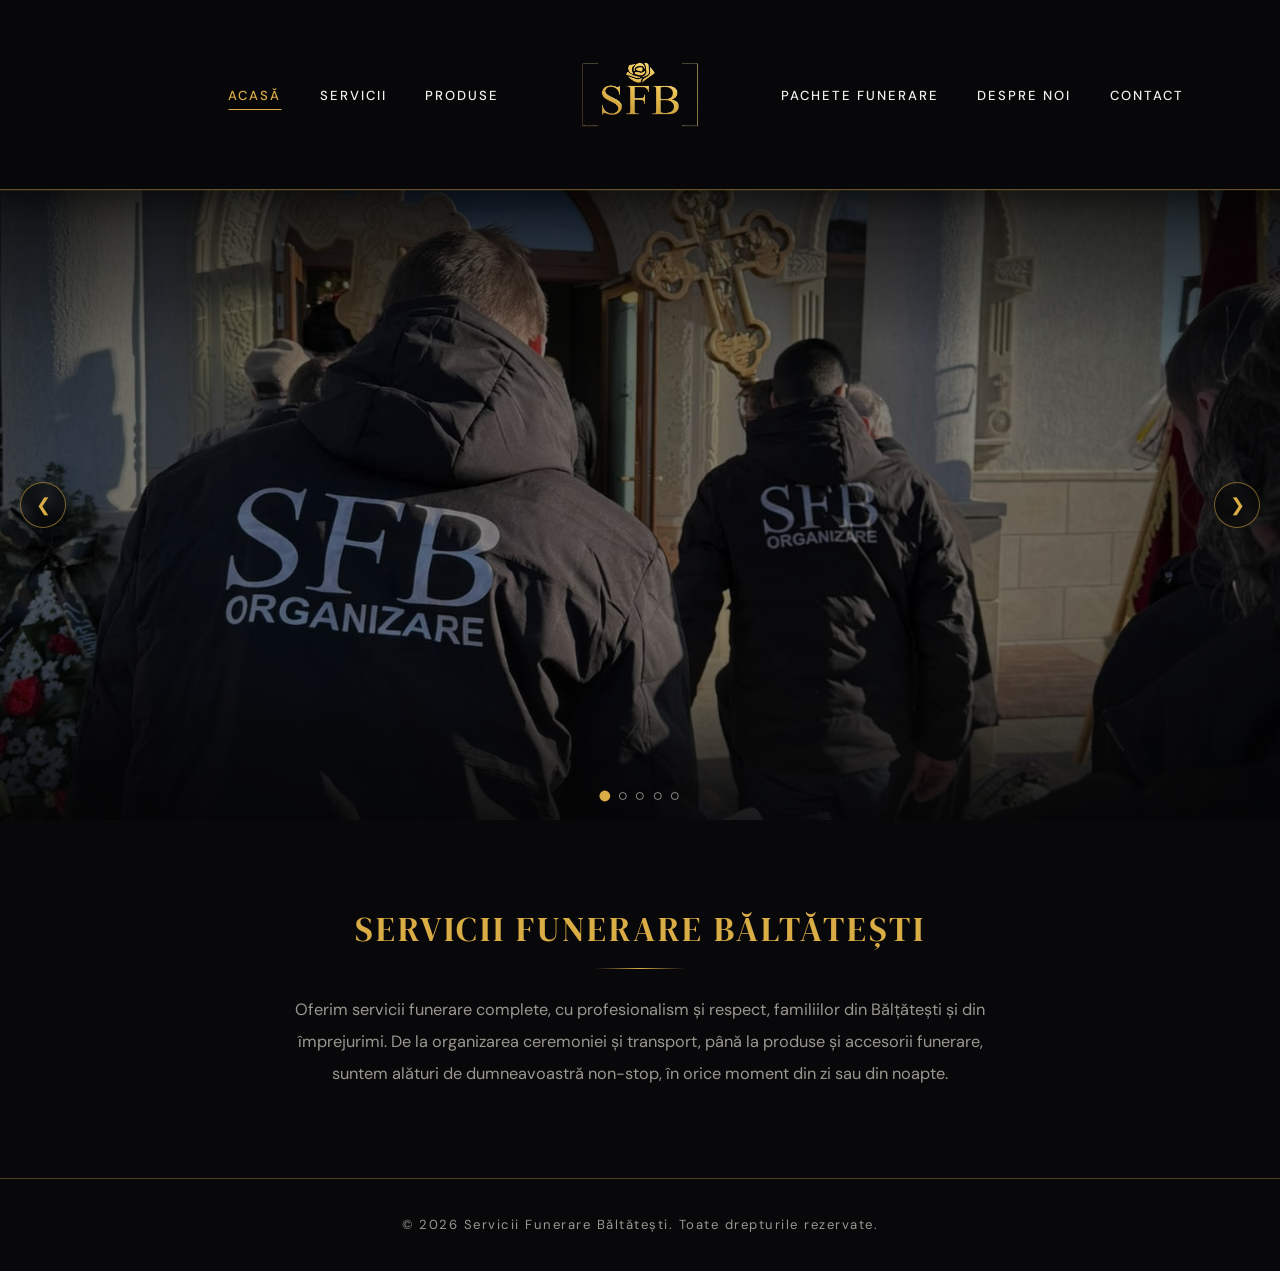
==== commit 2fb79091: "Aceeasi ordine a meniului pe calculator ca pe telefon Citit de la stanga la dreapta in jurul logo-ul" ====
--- a/index.html
+++ b/index.html
@@ -15,16 +15,16 @@
     <nav>
       <ul class="nav-links nav-links-left">
         <li><a href="index.html" class="active">Acasă</a></li>
-        <li><a href="despre.html">Despre noi</a></li>
         <li><a href="servicii.html">Servicii</a></li>
+        <li><a href="produse.html">Produse</a></li>
       </ul>
       <a href="index.html" class="logo">
         <!-- ADAUGĂ AICI LOGO-UL: pune fișierul în folderul images/ cu numele logo.png -->
         <img src="images/logo.png" alt="Logo firmă" class="logo-img">
       </a>
       <ul class="nav-links nav-links-right">
-        <li><a href="produse.html">Produse</a></li>
         <li><a href="pachete.html">Pachete funerare</a></li>
+        <li><a href="despre.html">Despre noi</a></li>
         <li><a href="contact.html">Contact</a></li>
       </ul>
     </nav>
@@ -74,5 +74,20 @@
   </footer>
 
   <script src="script.js"></script>
+
+  <!-- Necesar pentru panoul de administrare online: face ca linkul de invitație
+       primit pe email să deschidă formularul de setare a parolei. -->
+  <script src="https://identity.netlify.com/v1/netlify-identity-widget.js"></script>
+  <script>
+    if (window.netlifyIdentity) {
+      window.netlifyIdentity.on("init", function (user) {
+        if (!user) {
+          window.netlifyIdentity.on("login", function () {
+            document.location.href = "/cms/";
+          });
+        }
+      });
+    }
+  </script>
 </body>
 </html>
--- a/style.css
+++ b/style.css
@@ -1300,6 +1300,14 @@
   margin-top: 0.9rem;
 }
 
+/* Imagine provizorie (logo-ul folosit până apar pozele reale):
+   se afișează întreg, centrat, pe fundal închis — nu decupat. */
+.placeholder-logo {
+  object-fit: contain !important;
+  background: linear-gradient(160deg, #16161a 0%, #0d0d0f 100%);
+  padding: 12%;
+}
+
 /* ===== DESPRE NOI ===== */
 .despre-page {
   display: grid;
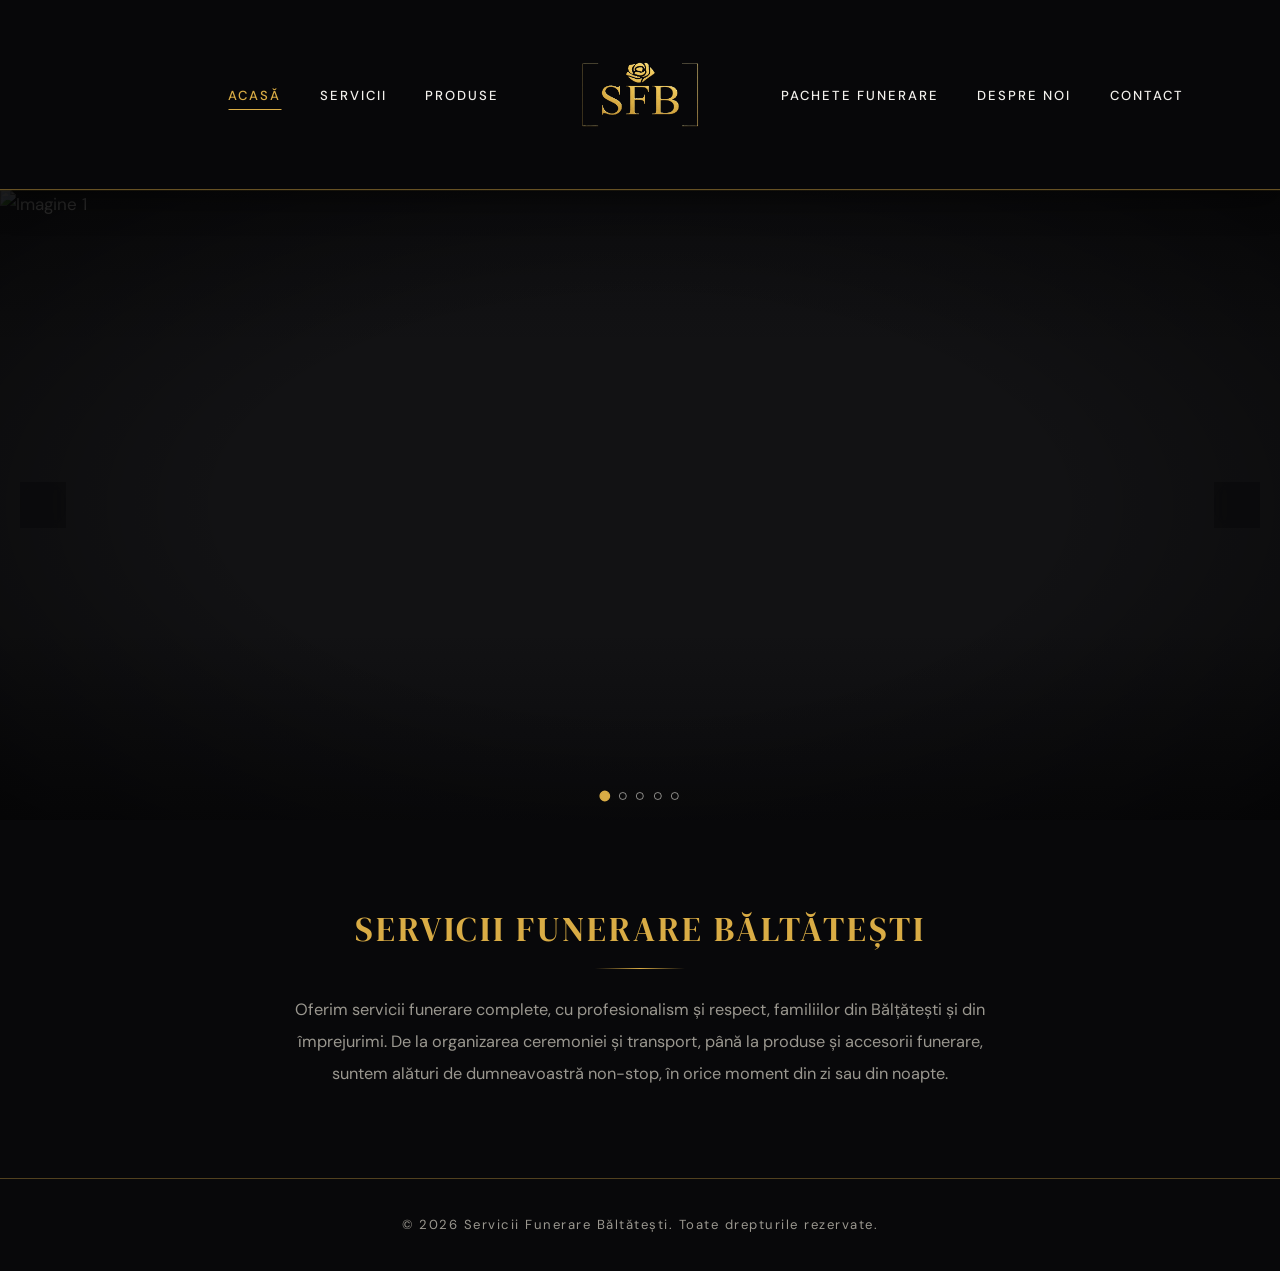
==== commit e3f56b0c: "Poza cu masina se vede intreaga in slideshow si la Servicii Poza e verticala (1086x1448), iar cele d" ====
--- a/index.html
+++ b/index.html
@@ -39,16 +39,16 @@
             <img src="images/slide-1.jpg" alt="Imagine 1">
           </div>
           <div class="slide">
-            <img src="images/slide-2.jpg" alt="Imagine 2">
+            <img src="images/slide-5.jpg" alt="Imagine 2">
           </div>
           <div class="slide">
-            <img src="images/slide-3.jpg" alt="Imagine 3">
+            <img src="images/slide-4.jpg" alt="Imagine 3">
           </div>
           <div class="slide">
-            <img src="images/logo.png" alt="Imagine 4">
+            <img src="images/slide-3.jpg" alt="Imagine 4" class="focus-jos">
           </div>
           <div class="slide">
-            <img src="images/logo.png" alt="Imagine 5">
+            <img src="images/slide-2.jpg" alt="Imagine 5">
           </div>
         </div>
 
--- a/style.css
+++ b/style.css
@@ -324,6 +324,17 @@
   filter: brightness(0.5) saturate(0.9);
 }
 
+/* Pentru fotografiile verticale așezate în cadre late, decuparea implicită
+   păstrează mijlocul — adică cerul, nu subiectul. Clasa de mai jos coboară
+   zona păstrată, ca subiectul (mașina) să rămână în cadru. */
+.slide img.focus-jos {
+  object-position: center 78%;
+}
+
+.serviciu-card img.focus-jos {
+  object-position: center 68%;
+}
+
 /* vignetă subtilă, pentru un aspect mai cinematografic */
 .slideshow::after {
   content: "";
@@ -594,30 +605,44 @@
   display: flex;
   align-items: center;
   justify-content: center;
-  gap: 1.2rem;
-  padding: 1.1rem 1.2rem;
-}
-
+  gap: 1rem;
+  padding: 1rem 1.2rem;
+}
+
+/* Categoriile stau întotdeauna pe un singur rând. Dacă fereastra e prea
+   îngustă ca să încapă toate, bara se trage lateral în loc să se rupă. */
 .categorii-nav {
   display: flex;
-  flex-wrap: wrap;
+  flex-wrap: nowrap;
   justify-content: center;
+  /* „safe” împiedică tăierea primelor categorii dacă bara nu încape;
+     browserele care nu îl cunosc păstrează simplul „center” de mai sus */
+  justify-content: safe center;
   align-items: center;
-  gap: 0.5rem 1.4rem;
+  gap: 1rem;
   min-width: 0;
+  overflow-x: auto;
+  scrollbar-width: none;
+  -webkit-overflow-scrolling: touch;
+}
+
+.categorii-nav::-webkit-scrollbar {
+  display: none;
 }
 
 .categorie-btn {
   position: relative;
+  flex: 0 0 auto;
+  white-space: nowrap;
   background: none;
   border: none;
   color: var(--gray);
   font-family: "DM Sans", sans-serif;
-  font-size: 0.78rem;
+  font-size: 0.68rem;
   font-weight: 500;
-  letter-spacing: 2px;
-  text-transform: uppercase;
-  padding: 0.5rem 0.2rem;
+  letter-spacing: 1px;
+  text-transform: uppercase;
+  padding: 0.5rem 0.1rem;
   cursor: pointer;
   transition: color 0.35s ease;
 }
@@ -708,9 +733,10 @@
   border: none;
   color: var(--gray);
   font-family: "DM Sans", sans-serif;
-  font-size: 0.72rem;
+  /* puțin mai mici decât categoriile, ca ierarhia să se citească */
+  font-size: 0.65rem;
   font-weight: 500;
-  letter-spacing: 2px;
+  letter-spacing: 1.6px;
   text-transform: uppercase;
   padding: 0.35rem 0.2rem;
   cursor: pointer;
@@ -1131,6 +1157,21 @@
 
 .produs-detail-back:hover {
   color: var(--gold);
+}
+
+/* codul de catalog al produsului, deasupra stării de stoc */
+.produs-detail-cod {
+  color: var(--gray);
+  font-size: 0.74rem;
+  font-weight: 500;
+  letter-spacing: 2px;
+  text-transform: uppercase;
+  margin: 0.7rem 0 0.9rem;
+}
+
+.produs-detail-cod strong {
+  color: var(--gold-light);
+  font-weight: 600;
 }
 
 .produs-detail-pret {
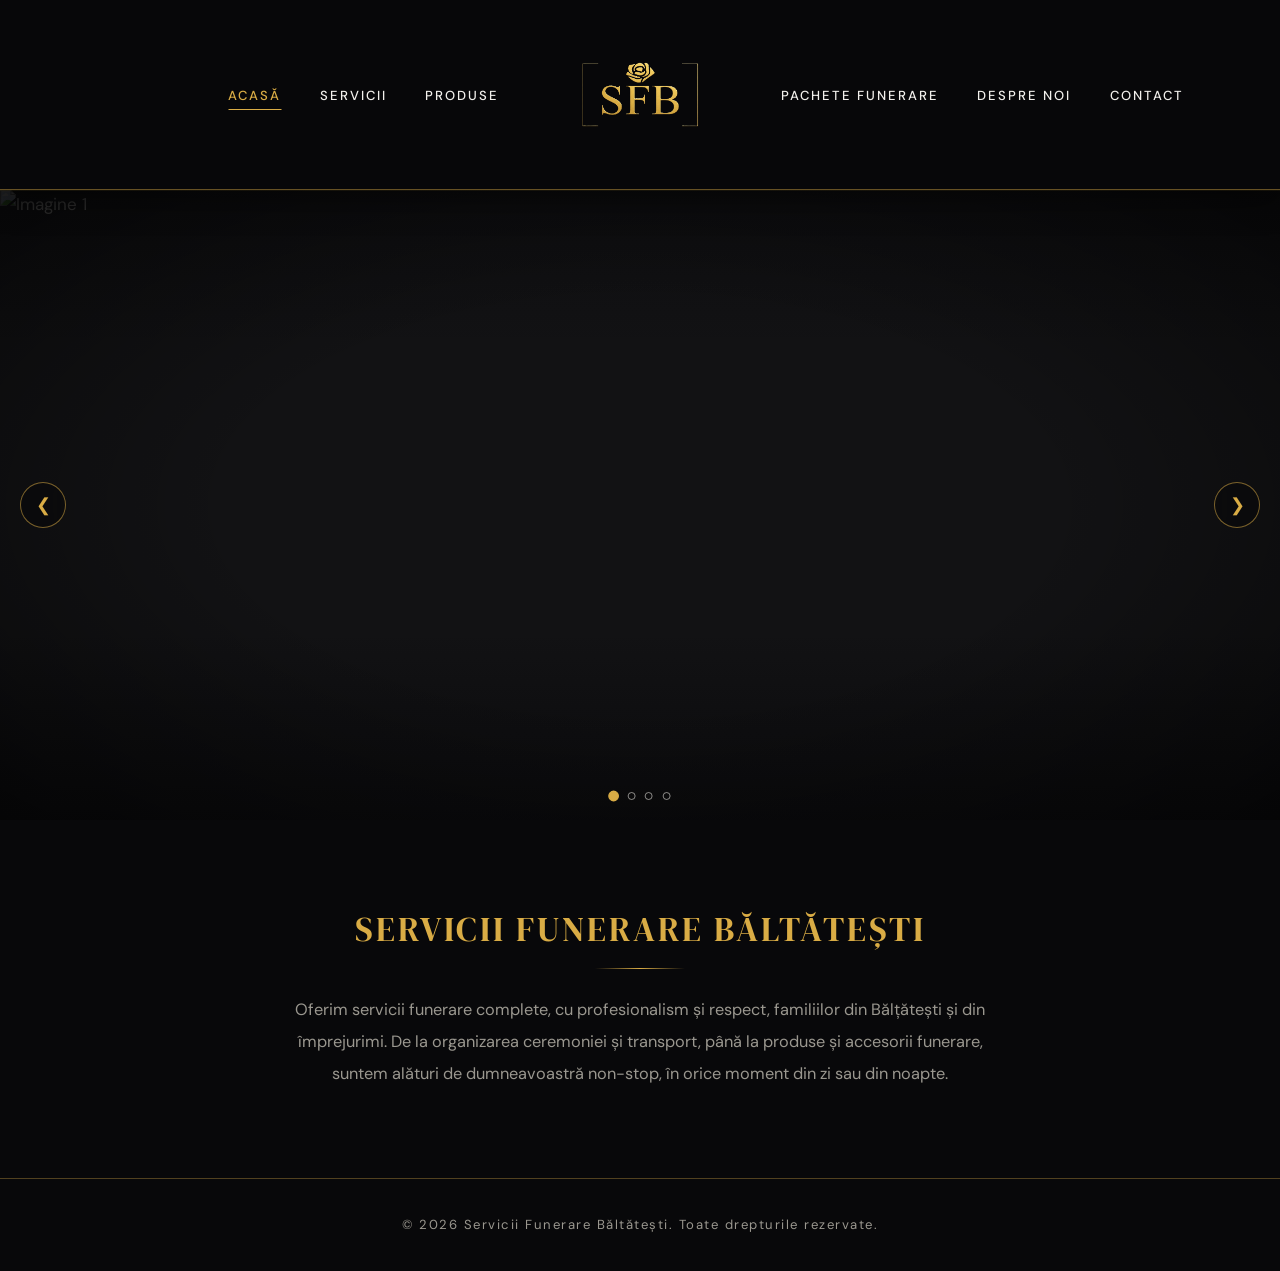
==== commit f68557ee: "Vas Yena, produse ordonate alfabetic, poza masinii scoasa din slideshow - subcategoria de veselă se " ====
--- a/index.html
+++ b/index.html
@@ -45,11 +45,13 @@
             <img src="images/slide-4.jpg" alt="Imagine 3">
           </div>
           <div class="slide">
-            <img src="images/slide-3.jpg" alt="Imagine 4" class="focus-jos">
+            <img src="images/slide-2.jpg" alt="Imagine 4">
           </div>
-          <div class="slide">
-            <img src="images/slide-2.jpg" alt="Imagine 5">
-          </div>
+          <!-- images/slide-3.jpg (mașina) a fost scoasă din slideshow: e verticală
+               și de rezoluție mică, iar în cadrul lat de aici ieșea un prim-plan
+               exagerat. Rămâne folosită pe pagina de Servicii, unde arată bine.
+               Dacă obții o fotografie orizontală a mașinii, adaugă din nou un bloc
+               .slide aici, cu poza respectivă. -->
         </div>
 
         <button class="slide-btn prev" id="prevBtn" aria-label="Slide anterior">&#10094;</button>
--- a/style.css
+++ b/style.css
@@ -327,10 +327,6 @@
 /* Pentru fotografiile verticale așezate în cadre late, decuparea implicită
    păstrează mijlocul — adică cerul, nu subiectul. Clasa de mai jos coboară
    zona păstrată, ca subiectul (mașina) să rămână în cadru. */
-.slide img.focus-jos {
-  object-position: center 78%;
-}
-
 .serviciu-card img.focus-jos {
   object-position: center 68%;
 }
